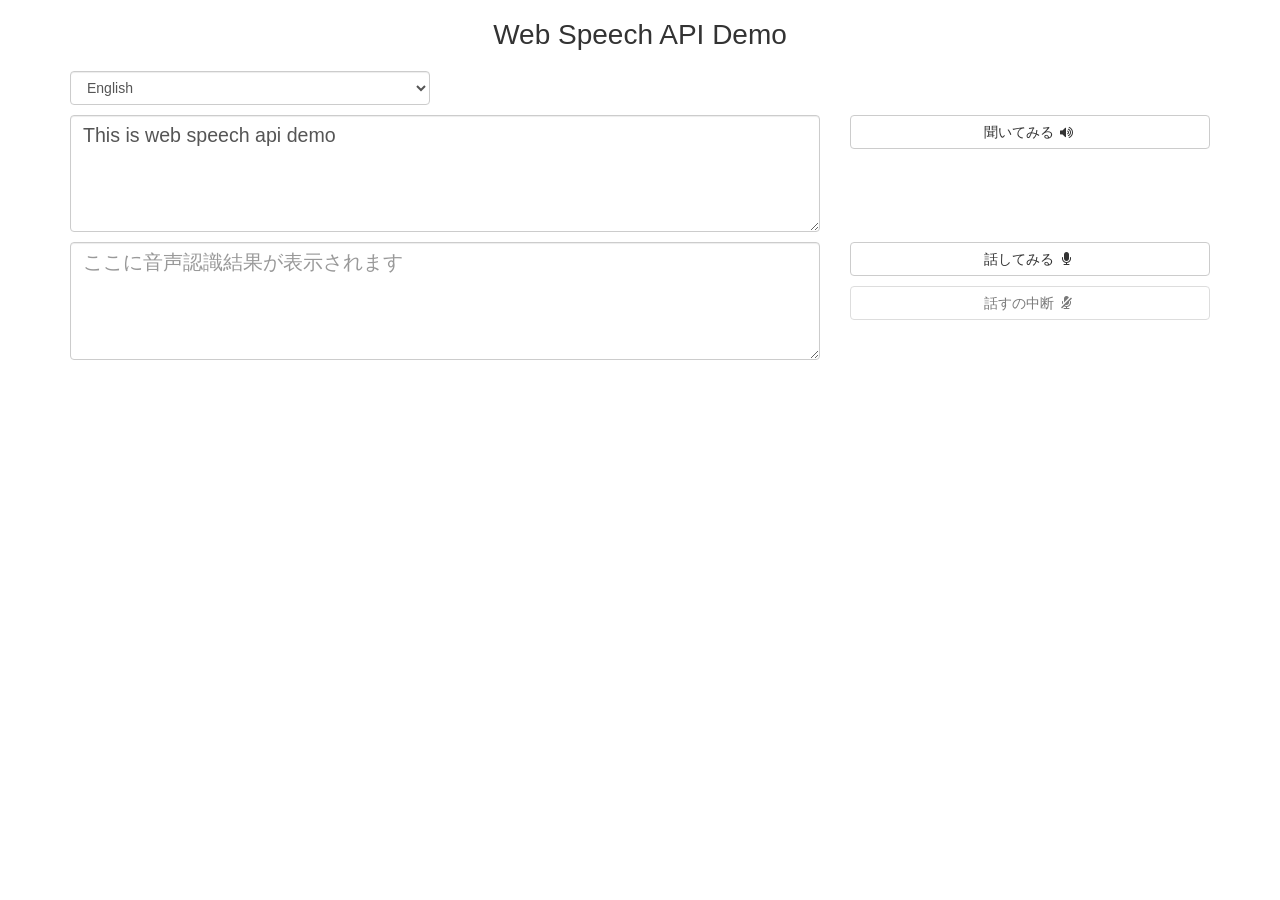
==== index.html @ d1739bd6 "web pages added" ====
<!DOCTYPE html>
<html lang="ja">
  <head>
    <meta charset="utf-8">
    <meta http-equiv="X-UA-Compatible" content="IE=edge">
    <meta name="viewport" content="width=device-width, initial-scale=1">
    <title>Web Speech API Demo</title>

    <!-- Bootstrap -->
    <link rel="stylesheet" href="https://maxcdn.bootstrapcdn.com/bootstrap/3.3.1/css/bootstrap.min.css">
    <link href="//maxcdn.bootstrapcdn.com/font-awesome/4.2.0/css/font-awesome.min.css" rel="stylesheet">
    <link href="style.css" rel="stylesheet">

    <!-- HTML5 shim and Respond.js for IE8 support of HTML5 elements and media queries -->
    <!-- WARNING: Respond.js doesn't work if you view the page via file:// -->
    <!--[if lt IE 9]>
      <script src="https://oss.maxcdn.com/html5shiv/3.7.2/html5shiv.min.js"></script>
      <script src="https://oss.maxcdn.com/respond/1.4.2/respond.min.js"></script>
    <![endif]-->
  </head>
  <body>
    <div class="header">
      <div class="container">
        <div class="row">
          <div class="col-xs-12">
            <h1>Web Speech API Demo</h1>
          </div>
        </div>
      </div>
    </div>
    <div class="contents">
      <div class="container">
        <div class="setting">
          <div class="row">
            <div class="col-sm-4">
              <select id="selectLang" class="form-control pull-left">
                <option value="en-US">English</option>
                <option value="ja-JP">日本語</option>
              </select>
            </div>
          </div>
        </div>
        <div class="synthesis">
          <div class="row">
            <div class="col-sm-8">
              <textarea id="synthesisText" type="text" class="form-control pull-left">This is web speech api demo</textarea>
            </div>
            <div class="col-sm-4">
              <button id="synthesisButton" class="btn btn-default" type="button" value="speak">
                聞いてみる <i class="fa fa-volume-up fa-fw"></i>
              </button>
            </div>
          </div>
        </div>
        <div class="recognition">
          <div class="row">
            <div class="col-sm-8">
              <textarea id="recognitionText" type="text" class="form-control pull-left" placeholder="ここに音声認識結果が表示されます"></textarea>
            </div>
            <div class="col-sm-4">
              <button id="recognitionStartButton" class="btn btn-default" type="button" value="recognitionStart">
                話してみる <i class="fa fa-microphone fa-fw"></i>
              </button>
              <button id="recognitionStopButton" class="btn btn-default" type="button" value="recognitionStop">
                話すの中断 <i class="fa fa-microphone-slash fa-fw"></i>
              </button>
            </div>
          </div>
        </div>
        <div class="message">
          <div class="row">
            <div class="col-sm-12">
              <div id="messageArea"></div>
            </div>
          </div>
        </div>
      </div>
    </div>
    <!-- jQuery (necessary for Bootstrap's JavaScript plugins) -->
    <script src="https://ajax.googleapis.com/ajax/libs/jquery/1.11.1/jquery.min.js"></script>
    <!-- Include all compiled plugins (below), or include individual files as needed -->
    <script src="https://maxcdn.bootstrapcdn.com/bootstrap/3.3.1/js/bootstrap.min.js"></script>
    <script src="webspeech.js"></script>
  </body>
</html>
---- style.css ----
@charset "UTF-8";

body	{
  font-family: 'メイリオ', 'Hiragino Kaku Gothic Pro', sans-serif;
  margin: 0;
}

.header {
  text-align: center;
}

.header h1 {
  font-size: 2em;
}
.contents {
  text-align: center;
}

.setting {
  margin: 10px 0 0 0;
}

.synthesis {
  margin: 10px 0 0 0;
}

#synthesisText {
  height: 6em;
  font-size: 1.4em;
}

#synthesisButton {
  width: 100%;
}

.recognition {
  margin: 10px 0 0 0;
}

#recognitionText {
  height: 6em;
  font-size: 1.4em;
}

#recognitionStartButton {
  width: 100%;
}

#recognitionStopButton {
  width: 100%;
  margin: 10px 0 0 0;
}

.message {
  margin: 10px 0 0 0;
}

#messageArea p {
  padding: 10px;
  text-align: left;
}

.isNotFinal {
  color: #888;
  background-color: #ffc
}
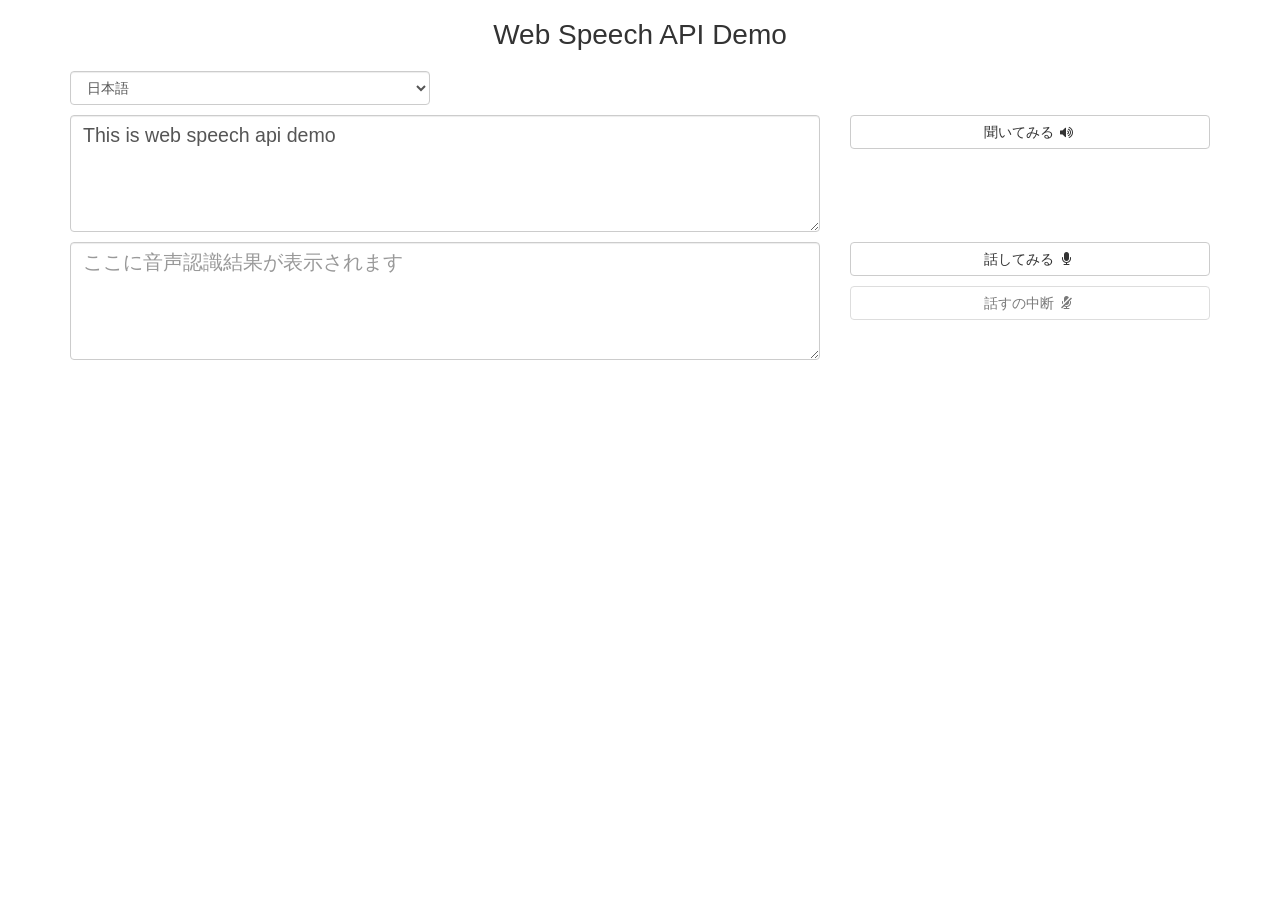
==== commit a31ec7fe: "set japansese as default" ====
--- a/index.html
+++ b/index.html
@@ -34,8 +34,8 @@
           <div class="row">
             <div class="col-sm-4">
               <select id="selectLang" class="form-control pull-left">
+                <option value="ja-JP">日本語</option>
                 <option value="en-US">English</option>
-                <option value="ja-JP">日本語</option>
               </select>
             </div>
           </div>
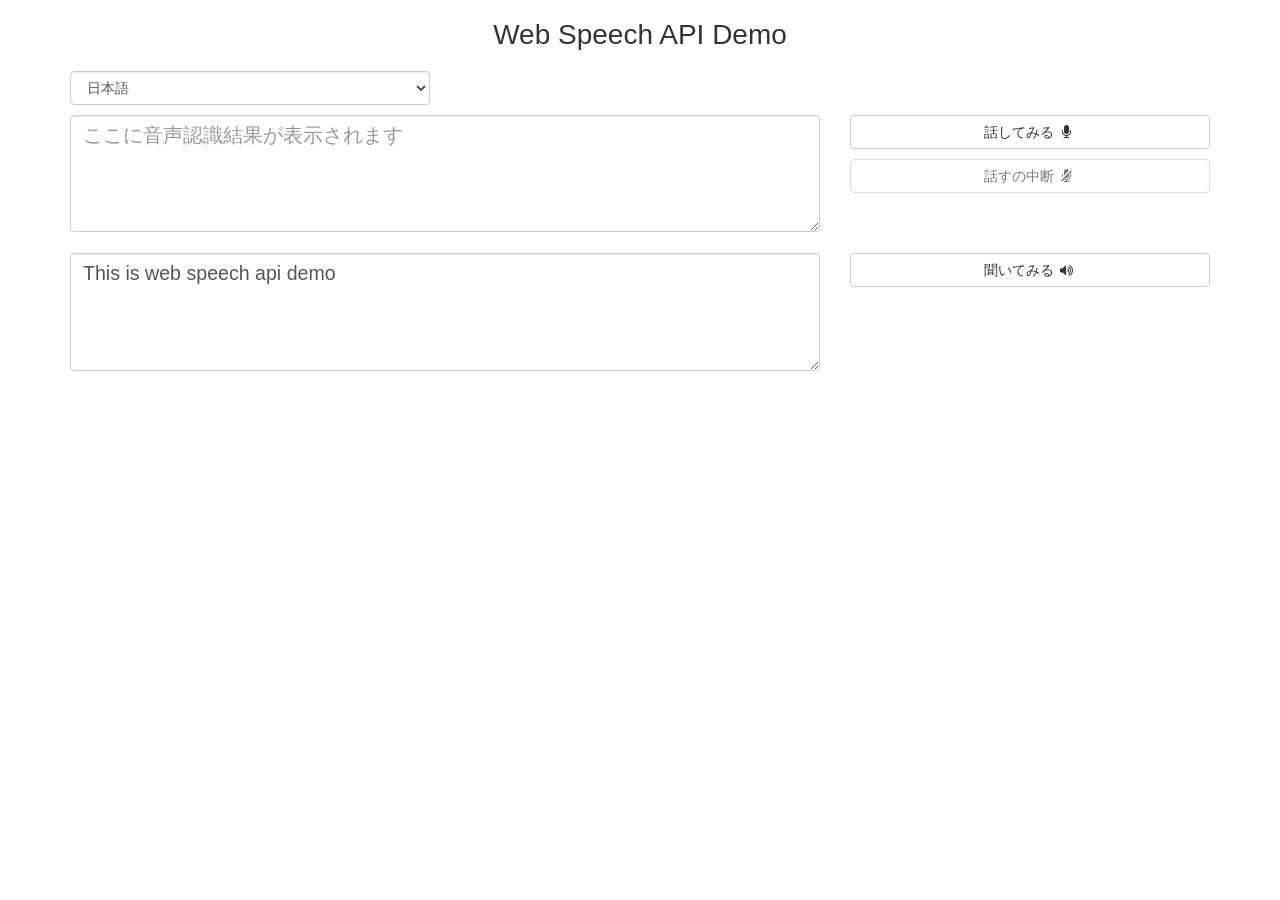
==== commit 4bb7e3f7: "modified for continuous recognition" ====
--- a/index.html
+++ b/index.html
@@ -40,18 +40,7 @@
             </div>
           </div>
         </div>
-        <div class="synthesis">
-          <div class="row">
-            <div class="col-sm-8">
-              <textarea id="synthesisText" type="text" class="form-control pull-left">This is web speech api demo</textarea>
-            </div>
-            <div class="col-sm-4">
-              <button id="synthesisButton" class="btn btn-default" type="button" value="speak">
-                聞いてみる <i class="fa fa-volume-up fa-fw"></i>
-              </button>
-            </div>
-          </div>
-        </div>
+        
         <div class="recognition">
           <div class="row">
             <div class="col-sm-8">
@@ -74,12 +63,26 @@
             </div>
           </div>
         </div>
+        
+        <div class="synthesis">
+          <div class="row">
+            <div class="col-sm-8">
+              <textarea id="synthesisText" type="text" class="form-control pull-left">This is web speech api demo</textarea>
+            </div>
+            <div class="col-sm-4">
+              <button id="synthesisButton" class="btn btn-default" type="button" value="speak">
+                聞いてみる <i class="fa fa-volume-up fa-fw"></i>
+              </button>
+            </div>
+          </div>
+        </div>
+
       </div>
     </div>
     <!-- jQuery (necessary for Bootstrap's JavaScript plugins) -->
     <script src="https://ajax.googleapis.com/ajax/libs/jquery/1.11.1/jquery.min.js"></script>
     <!-- Include all compiled plugins (below), or include individual files as needed -->
     <script src="https://maxcdn.bootstrapcdn.com/bootstrap/3.3.1/js/bootstrap.min.js"></script>
-    <script src="webspeech.js"></script>
+    <script src="webASR.js"></script>
   </body>
 </html>
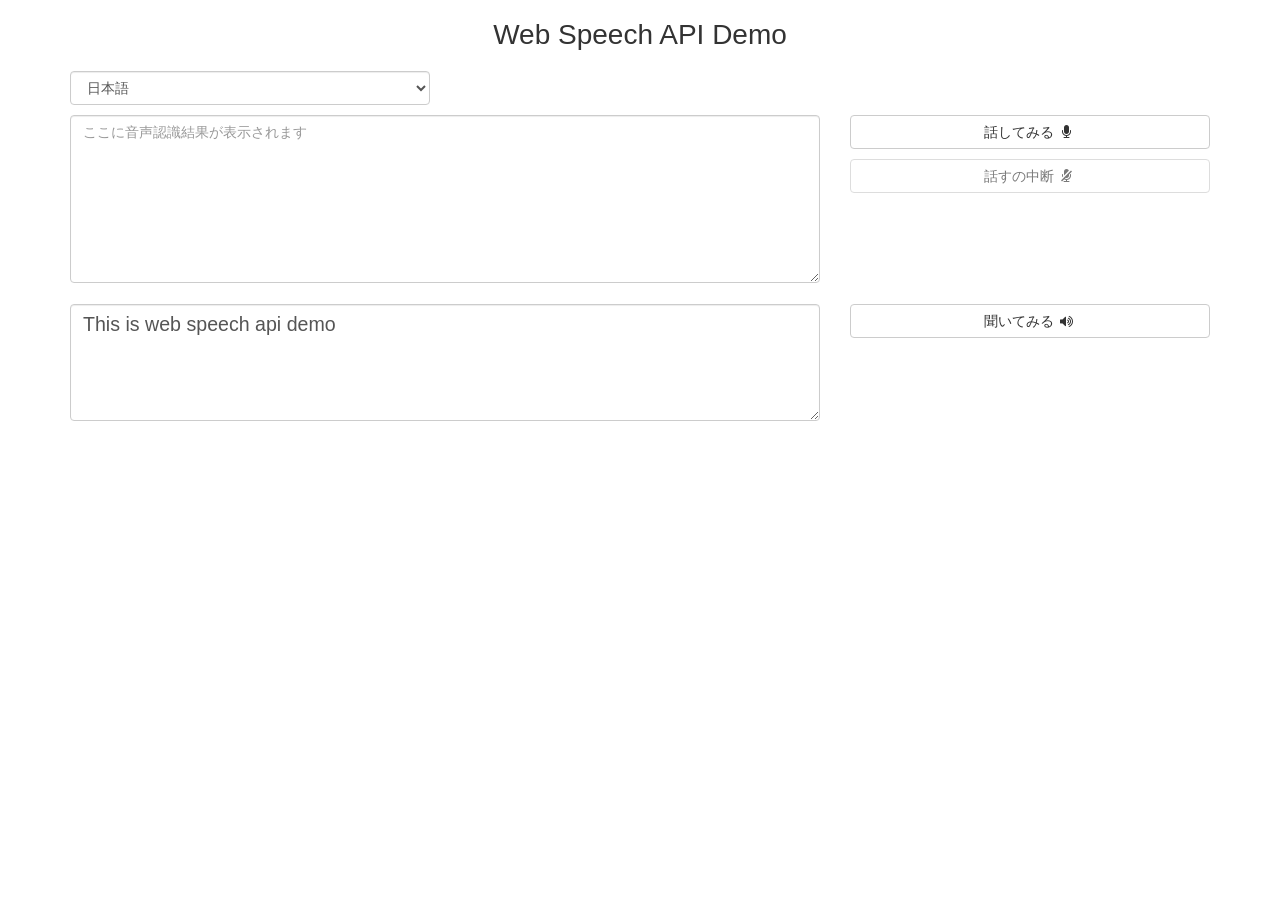
==== commit adb2ab98: "add language" ====
--- a/index.html
+++ b/index.html
@@ -36,6 +36,7 @@
               <select id="selectLang" class="form-control pull-left">
                 <option value="ja-JP">日本語</option>
                 <option value="en-US">English</option>
+                <option value="es-MX">Español (México)</option>
               </select>
             </div>
           </div>
@@ -83,6 +84,6 @@
     <script src="https://ajax.googleapis.com/ajax/libs/jquery/1.11.1/jquery.min.js"></script>
     <!-- Include all compiled plugins (below), or include individual files as needed -->
     <script src="https://maxcdn.bootstrapcdn.com/bootstrap/3.3.1/js/bootstrap.min.js"></script>
-    <script src="webASR.js"></script>
+    <script src="webspeech.js"></script>
   </body>
 </html>
--- a/style.css
+++ b/style.css
@@ -38,8 +38,8 @@
 }
 
 #recognitionText {
-  height: 6em;
-  font-size: 1.4em;
+  height: 12em;
+  font-size: 1.0em;
 }
 
 #recognitionStartButton {
